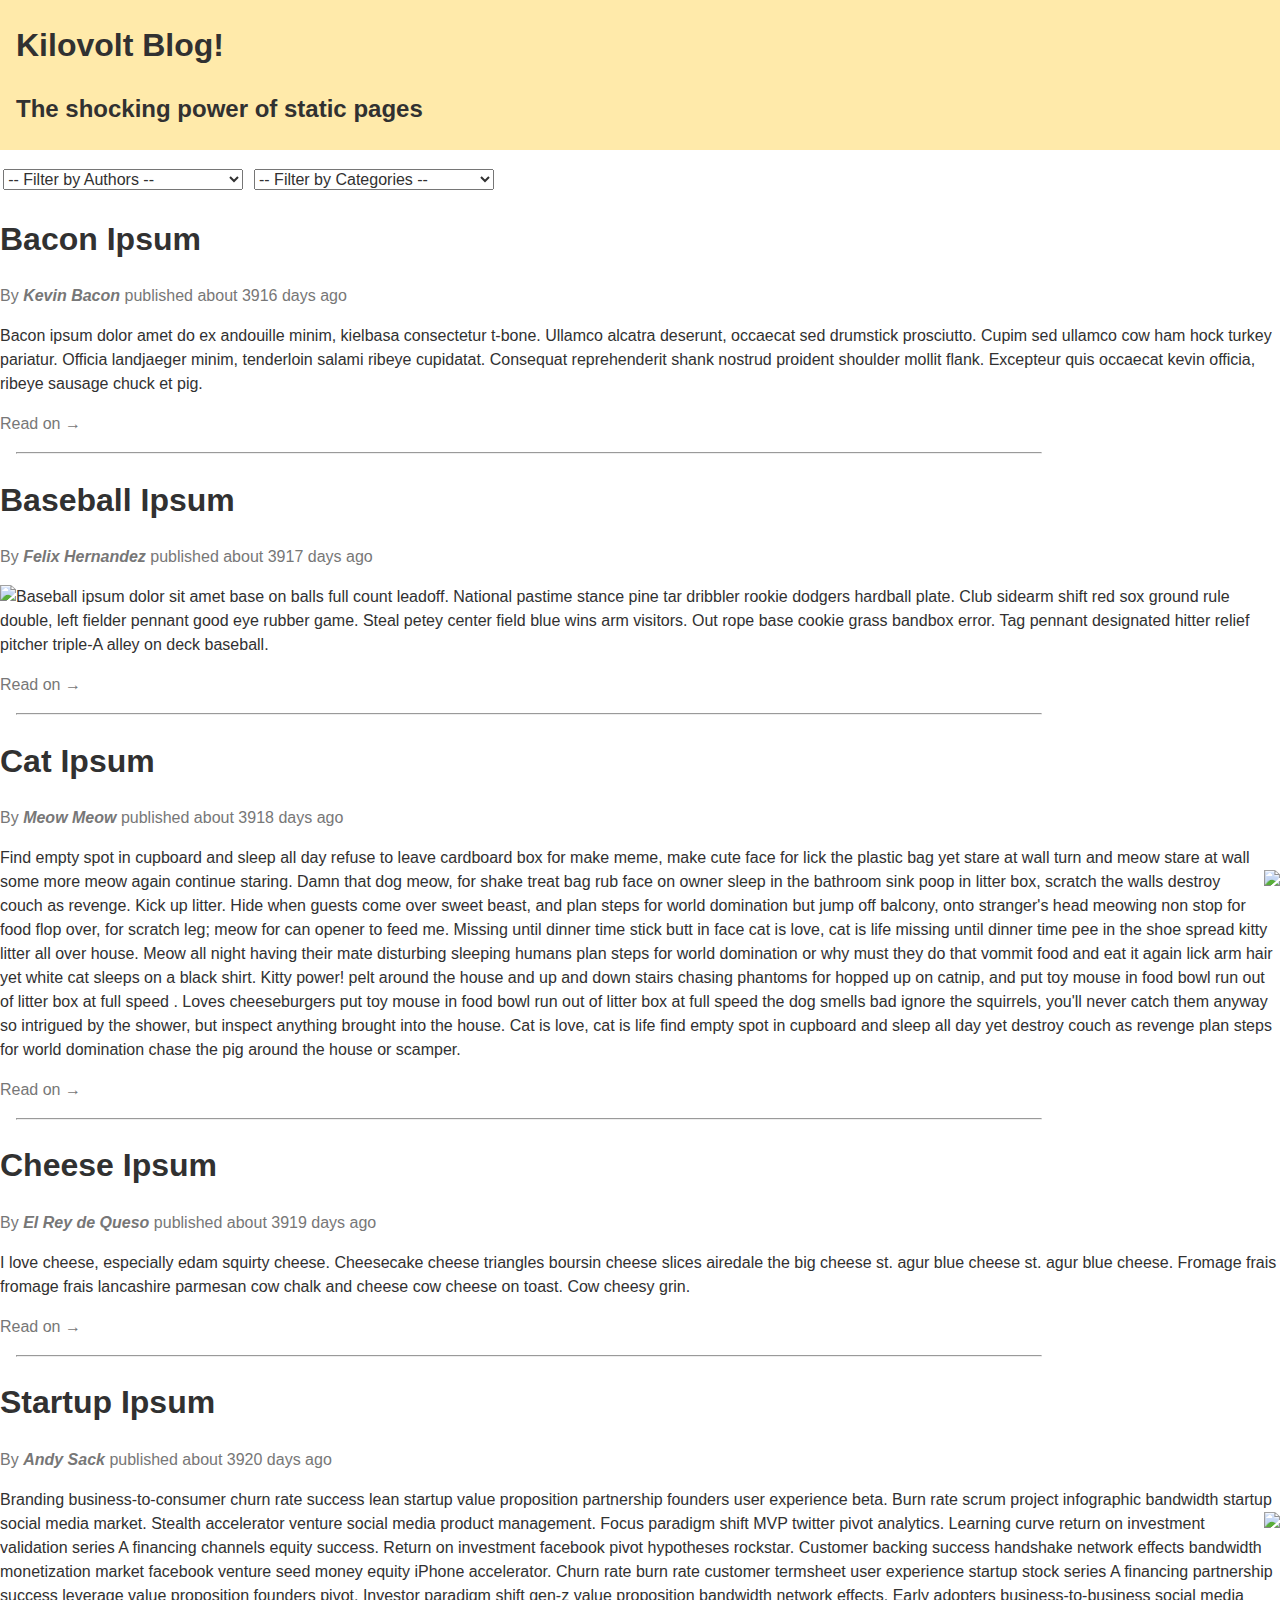
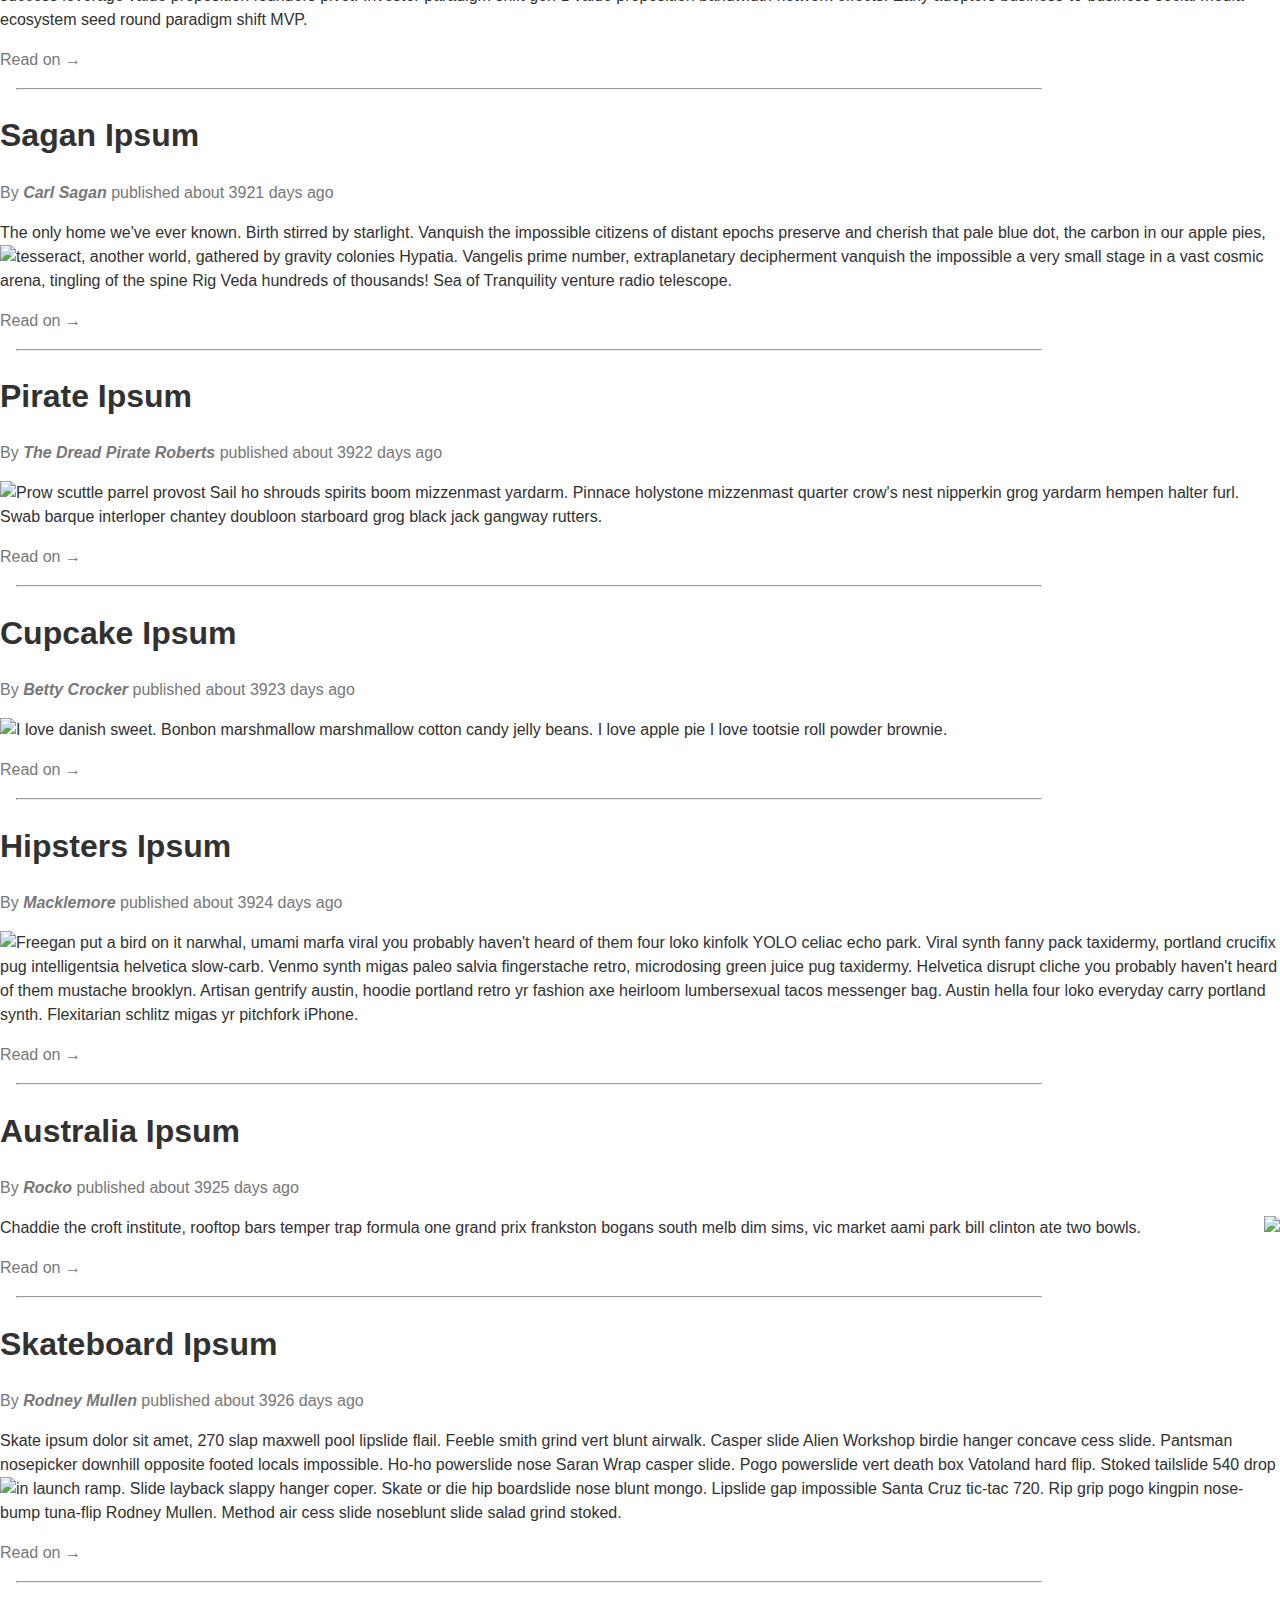
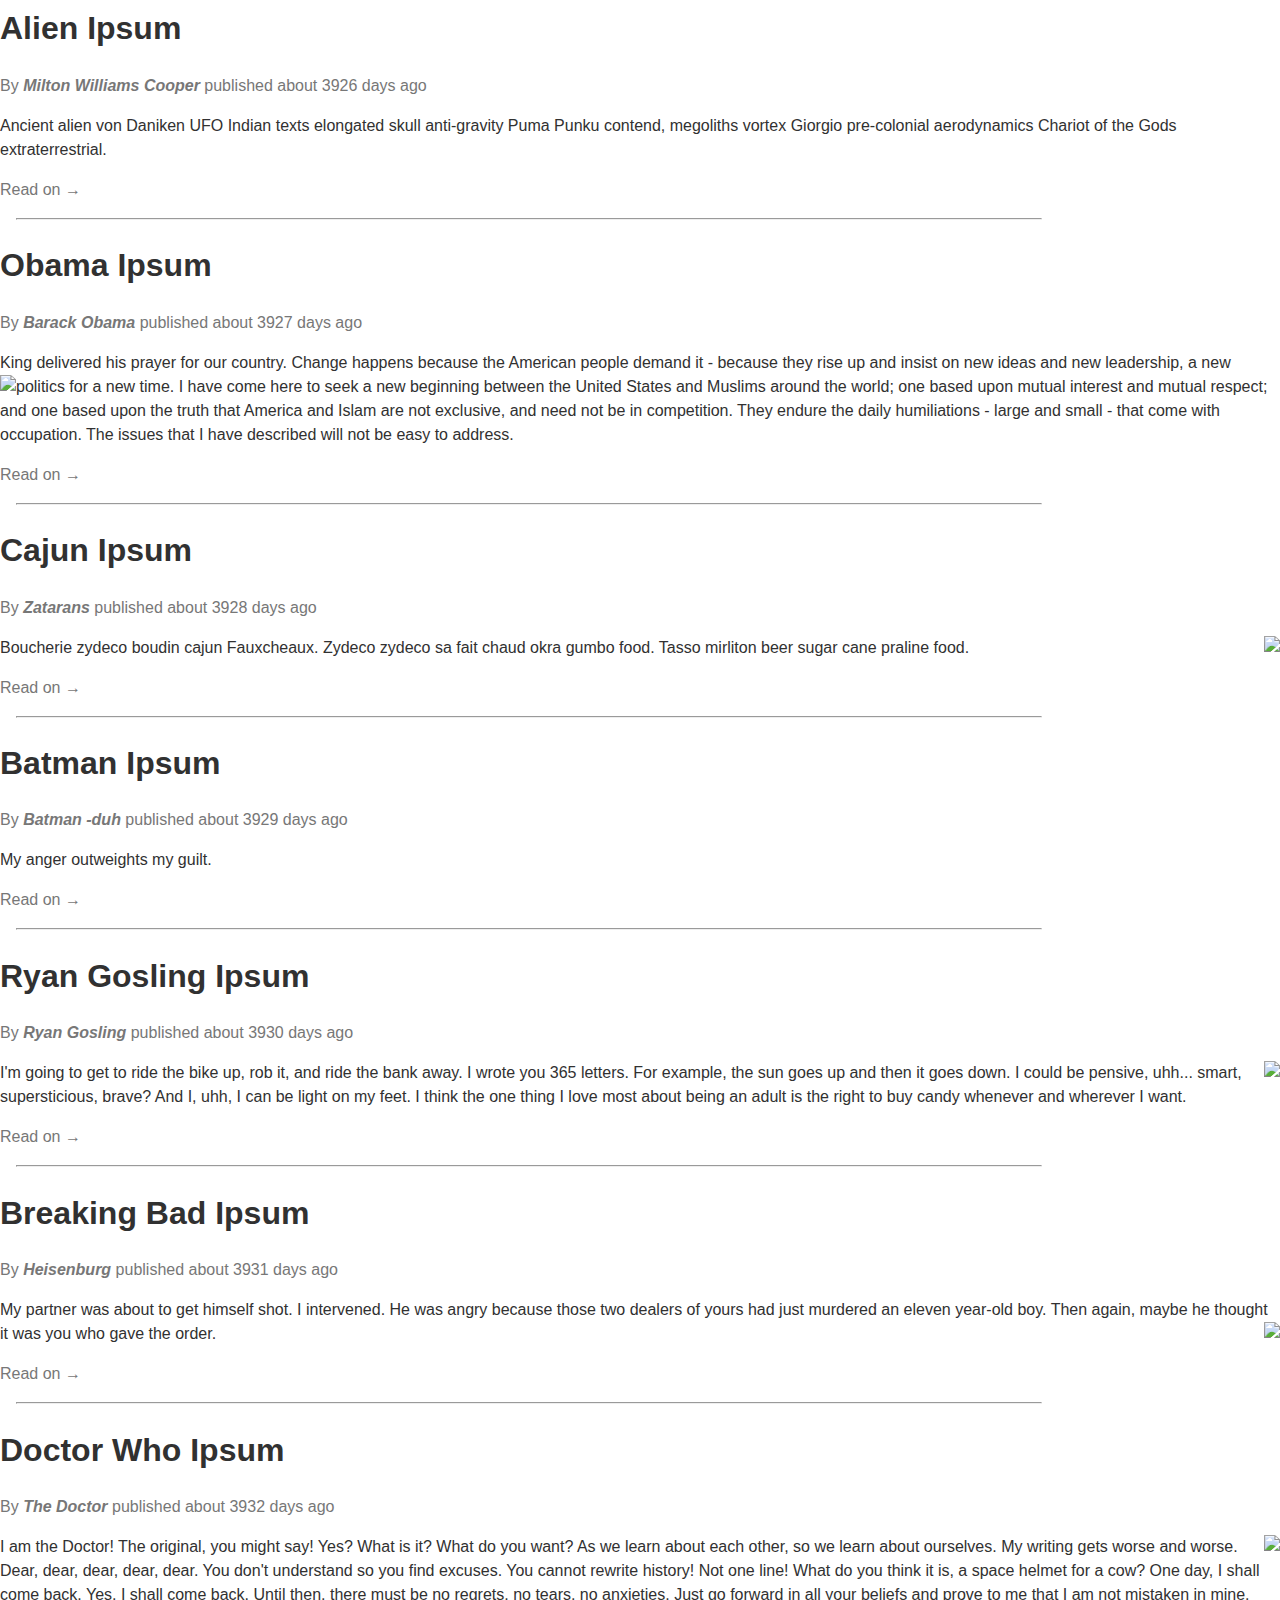
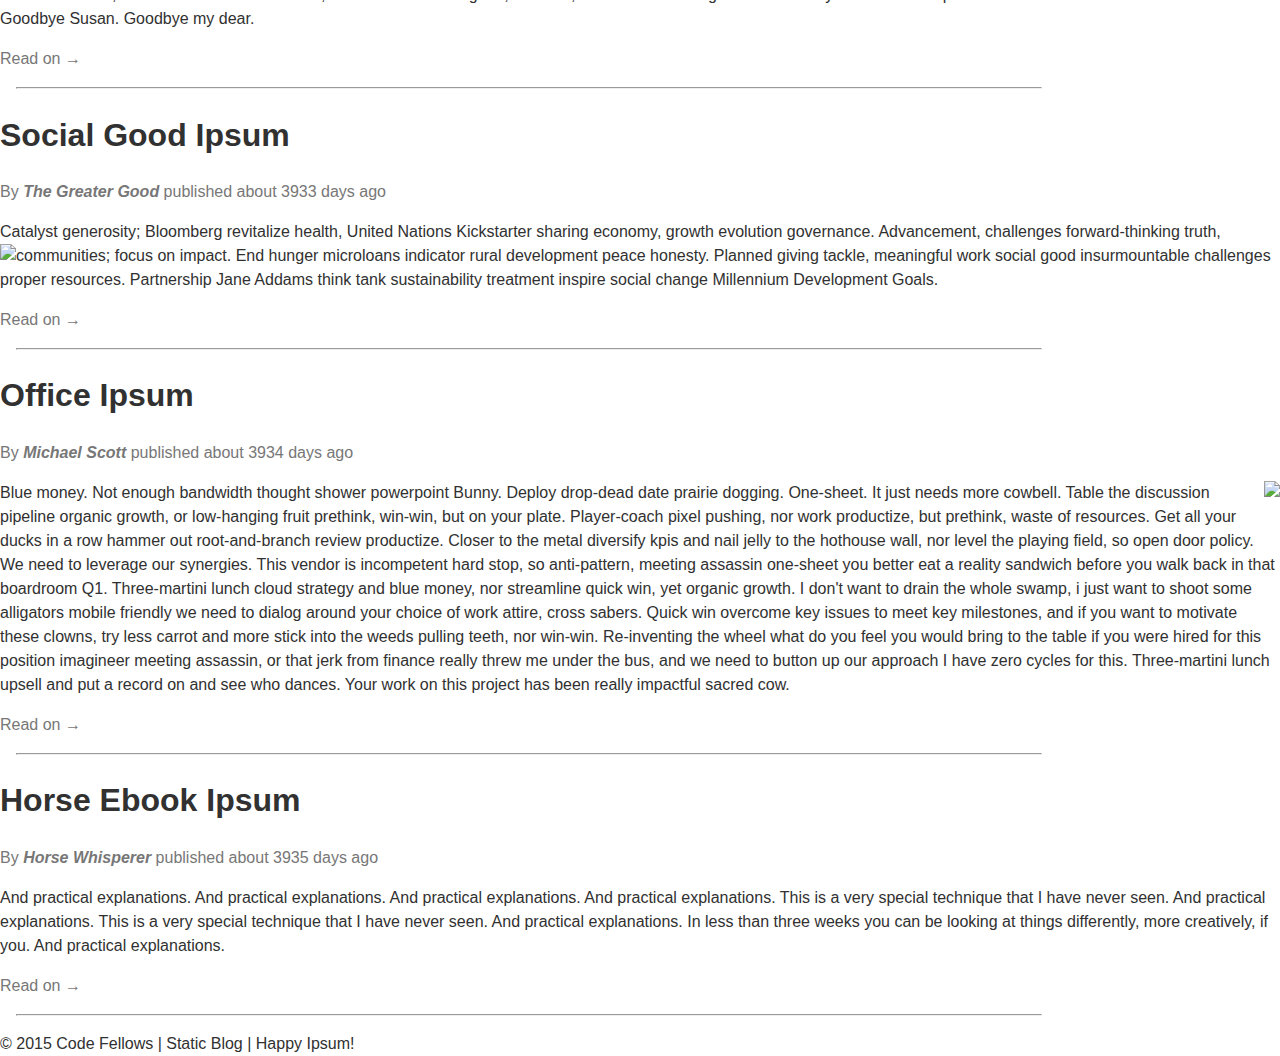
==== class-03-responsive-mobile-first/Stephen-Caleb/starter-code/index.html @ 218c13d7 "just pushing up" ====
<!DOCTYPE html>
<html lang="en">
  <head>
    <meta charset="UTF-8">
    <title>Blog</title>
    <meta name=‘viewport’ content=‘width=device-width, initial-scale=1’>
    <link rel="stylesheet" href="vendor/styles/normalize.css">
    <link rel="stylesheet" href="styles/icons.css">
    <link rel="stylesheet" href="styles/base.css">
    <link rel="stylesheet" href="styles/layout.css">
    <link rel="stylesheet" href="styles/modules.css">
  </head>
  <body>
    <header class="site-header clearfix">
      <section class="heading-group-h1">
        <h1>
          Kilovolt Blog!
        </h1>
        <h2>The shocking power of static pages</h2>
      </section>
      <nav class="main-nav">
        <!-- TODO: Add a hamburger menu icon here. -->
        <img src="https://cdn4.iconfinder.com/data/icons/wirecons-free-vector-icons/32/menu-alt-512.png" alt="" />
        <ul>
          <li class="tab" data-content="articles"><a href="#" class="icon-home"> Home</a></li>
          <li class="tab" data-content="about"><a href="#" class="icon-address-book"> About</a></li>
          <li><a href="http://twitter.com/brookr" target="_blank" class="icon-twitter3"> Twitter</a></li>
          <li><a href="http://github.com/brookr" target="_blank" class="icon-github"> GitHub</a></li>
        </ul>
      </nav>
    </header>
    <main>
      <section id="articles" class="tab-content">
        <div>
          <ul id="filters">
            <li>
              <select id="author-filter">
                <option value="">-- Filter by Authors --</option>
              </select>
            </li>
            <li>
              <select id="category-filter">
                <option value="">-- Filter by Categories --</option>
              </select>
            </li>
          </ul>
        </div>
        <article class="template template" data-category="cat">
          <header>
            <h1>Title</h1>
            <div class="byline">
              By <address><a href="">Author Name</a></address>
              published <time pubdate datetime="2000-01-01">Publish Time</time>
            </div>
          </header>
          <section class="article-body"></section>
          <a href="#" class="read-on">Read on &rarr;</a>
        </article>
      </section>
      <section id="about" class="tab-content">
        <header>
          Welcome to my Blog
        </header>
        <section>
          <h1>Some of my intrests:</h1>
          <ul>
            <li>Coding</li>
            <li>Sharing what I've learned</li>
            <li>Hanging with my family</li>
          </ul>
        </section>
      </section>
    </main>
    <footer>
      &copy; 2015 Code Fellows | Static Blog | Happy Ipsum!
    </footer>

    <script src="https://ajax.googleapis.com/ajax/libs/jquery/2.1.4/jquery.min.js"></script>
    <script src="scripts/blogArticles.js"></script>
    <script src="scripts/article.js"></script>
    <script src="scripts/articleView.js"></script>
  </body>
</html>
---- class-03-responsive-mobile-first/Stephen-Caleb/starter-code/styles/icons.css ----
@font-face {
	font-family: 'icomoon';
	src:url('fonts/icomoon.eot?wfb79s');
	src:url('fonts/icomoon.eot?wfb79s#iefix') format('embedded-opentype'),
		url('fonts/icomoon.ttf?wfb79s') format('truetype'),
		url('fonts/icomoon.woff?wfb79s') format('woff'),
		url('fonts/icomoon.svg?wfb79s#icomoon') format('svg');
	font-weight: normal;
	font-style: normal;
}

[class^="icon-"], [class*=" icon-"] {
	font-family: 'icomoon';
	speak: none;
	font-style: normal;
	font-weight: normal;
	font-variant: normal;
	text-transform: none;
	line-height: 1;

	/* Better Font Rendering =========== */
	-webkit-font-smoothing: antialiased;
	-moz-osx-font-smoothing: grayscale;
}

.icon-home:before {
	content: "\e908";
}
.icon-home3:before {
	content: "\e900";
}
.icon-address-book:before {
	content: "\e901";
}
.icon-rocket:before {
	content: "\e909";
}
.icon-power:before {
	content: "\e90a";
}
.icon-menu:before {
	content: "\e902";
}
.icon-link:before {
	content: "\e903";
}
.icon-happy:before {
	content: "\e904";
}
.icon-happy2:before {
	content: "\e905";
}
.icon-plus:before {
	content: "\e90b";
}
.icon-minus:before {
	content: "\e90c";
}
.icon-cross:before {
	content: "\e90d";
}
.icon-checkmark:before {
	content: "\e90e";
}
.icon-twitter3:before {
	content: "\e906";
}
.icon-github:before {
	content: "\e907";
}
---- class-03-responsive-mobile-first/Stephen-Caleb/starter-code/styles/base.css ----
/* TODO: Add a rule for images, so they never exceed their container's width. */

img {
  max-width: 100%;
}

body {
  line-height: 1.5;
  font-size: 100%;
  color: #313131;
}

hr {
  margin: 1em;
  width: 80%;
}

/*TEXT STYLES
=======================================*/
p {
  font-size: 1em;
}

address {
  display: inline-block;
}

/*LINK STYLES
=======================================*/

a, a:link, a:active {
  text-decoration: none;
  color: #777;
}

a:hover, a:focus {
  color: #29506D;
}

a:visited {
}
---- class-03-responsive-mobile-first/Stephen-Caleb/starter-code/styles/layout.css ----
.pull-left {
  float: left;
}

.pull-right {
  float: right;
}

.clearfix::after {
  content: "";
  display: table;
  clear: both;
}

.heading-group-h1 {
  max-width: 80%;
}

#filters select {
  width: 90%;
  margin: .2em 5%;
}

/* DONE: Add styles so the filters lay out better on desktop. */
@media only screen and (min-width: 640px) {
  .heading-group-h1 {
    padding: .1em .1em .1em 2em;
    float: none;
  }

  #filters select {
    width: 15em;
    margin: .2em .2em;
  }

  #filters li {
    width: 20em;
    display: inline;
  }
}
---- class-03-responsive-mobile-first/Stephen-Caleb/starter-code/styles/modules.css ----
.site-header {
  background: #FFEAAA;
}

/* DONE: Float the main header to the left, to make room for the hamburger menu. */
.heading-group-h1 {
  float: left;
  padding: 0 0 .2em 1em;
}

/* TODO: Add styles for the icon-menu class. It should be bigger, and off to the right. */
.icon-menu {

}

.main-nav {
  padding: 0.1em;
}

.main-nav ul {
  display: none;
  padding: 0;
  list-style: none;
  clear: both;
}

.main-nav:hover ul {
  display: block;
}

.main-nav li {
  margin-right: .4em;
  font-size: 1.5em;
  padding: .5em .2em;
  border-bottom: 1px solid #ccc;
}

#filters {
  padding: 0;
  list-style: none;
}

.template {
  display: none;
}

.byline {
  color: #777;
}

.byline a {
  font-weight: bold;
  text-decoration: none;
}

/* TODO: Now add styles for how things should look on a larger screen:
         - Hide the hamburger.
         - Main should be all on one row, with padding spaced better for a larger screen.
         - Just, ya know, try to make it look good! */
/* @media only screen... */
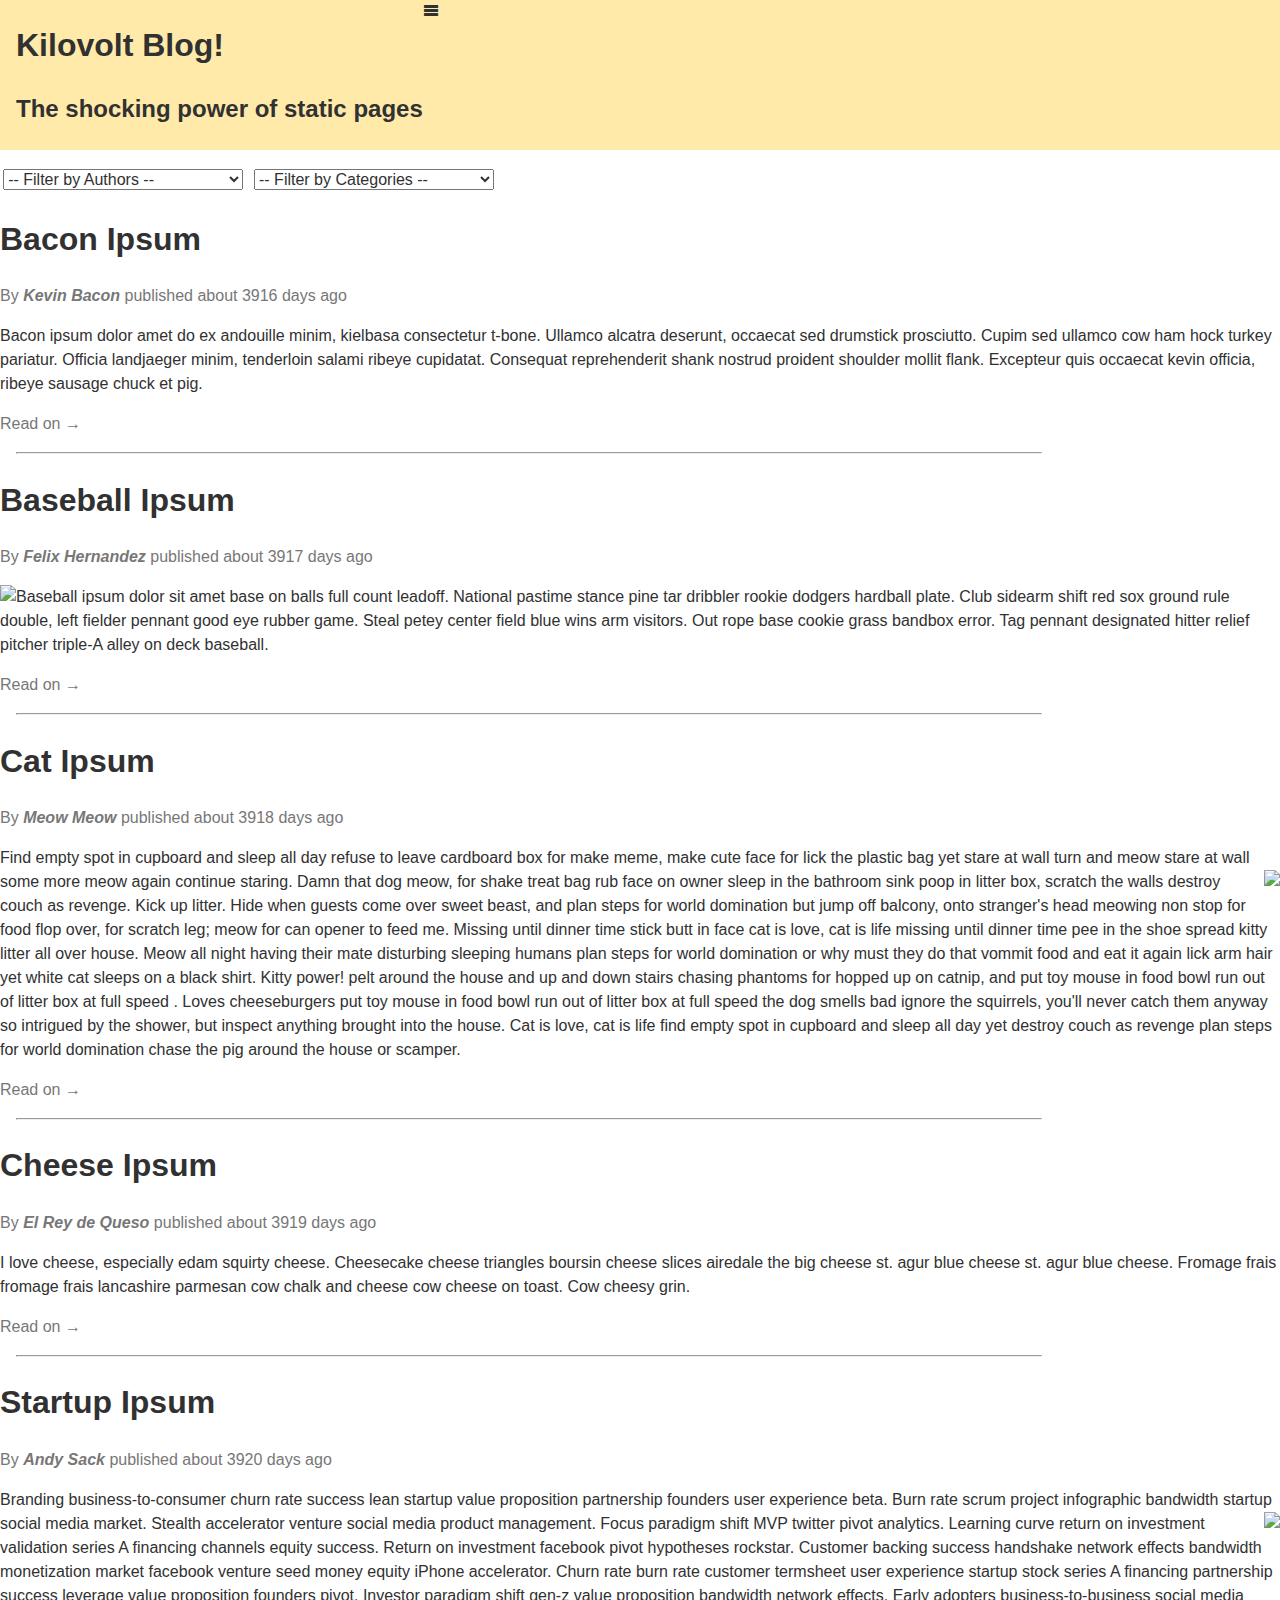
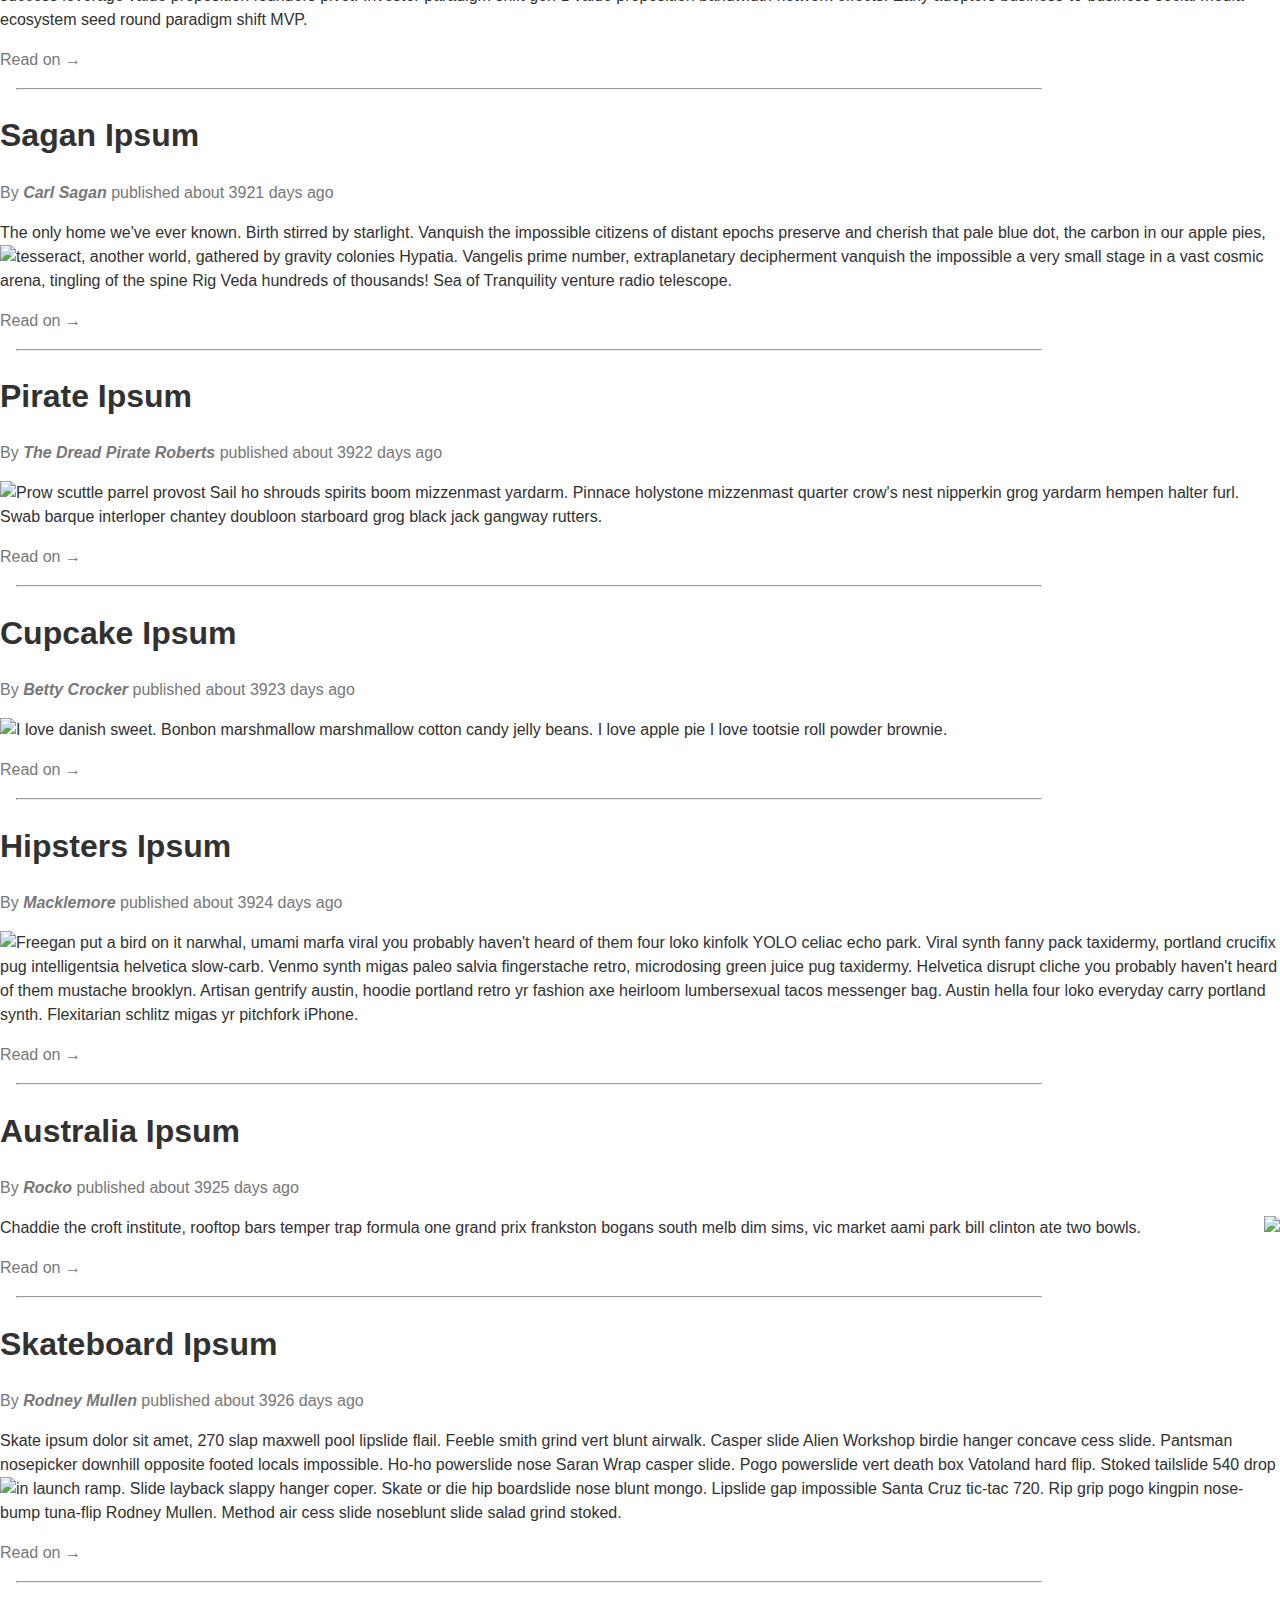
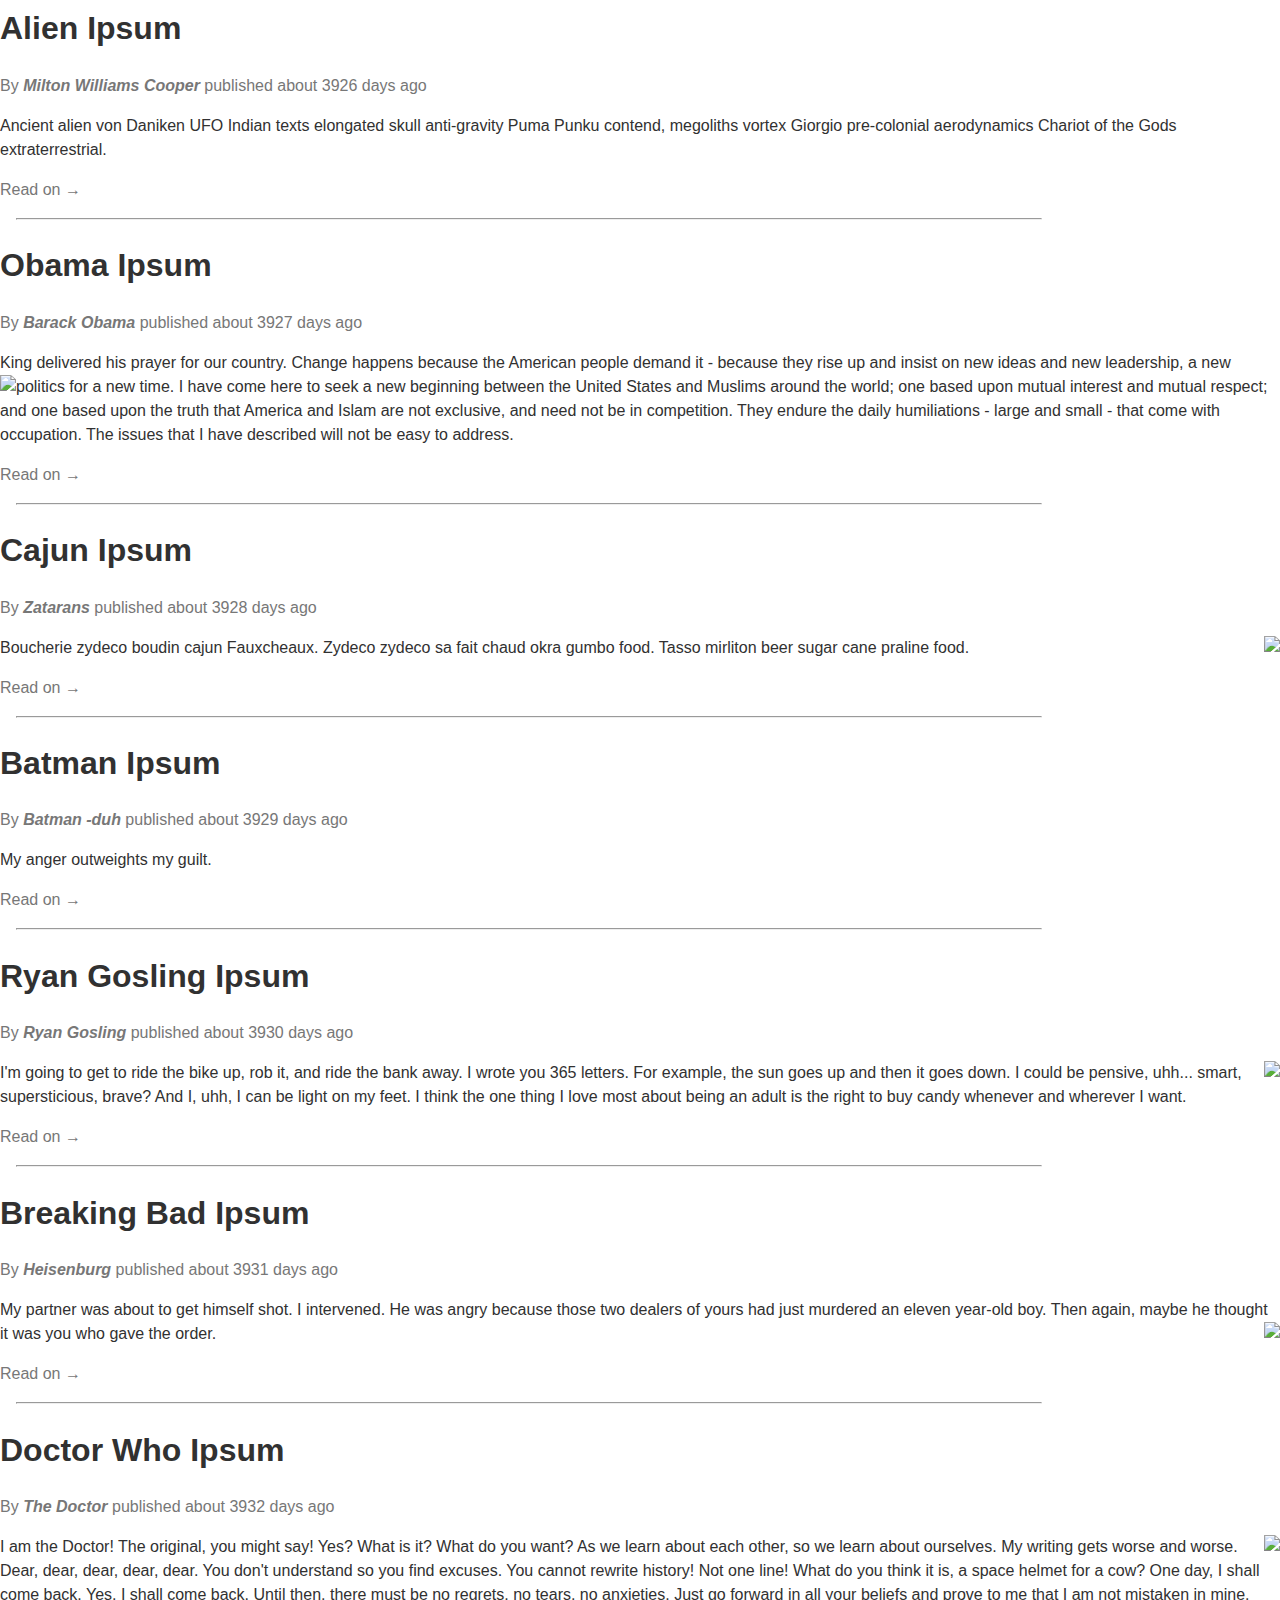
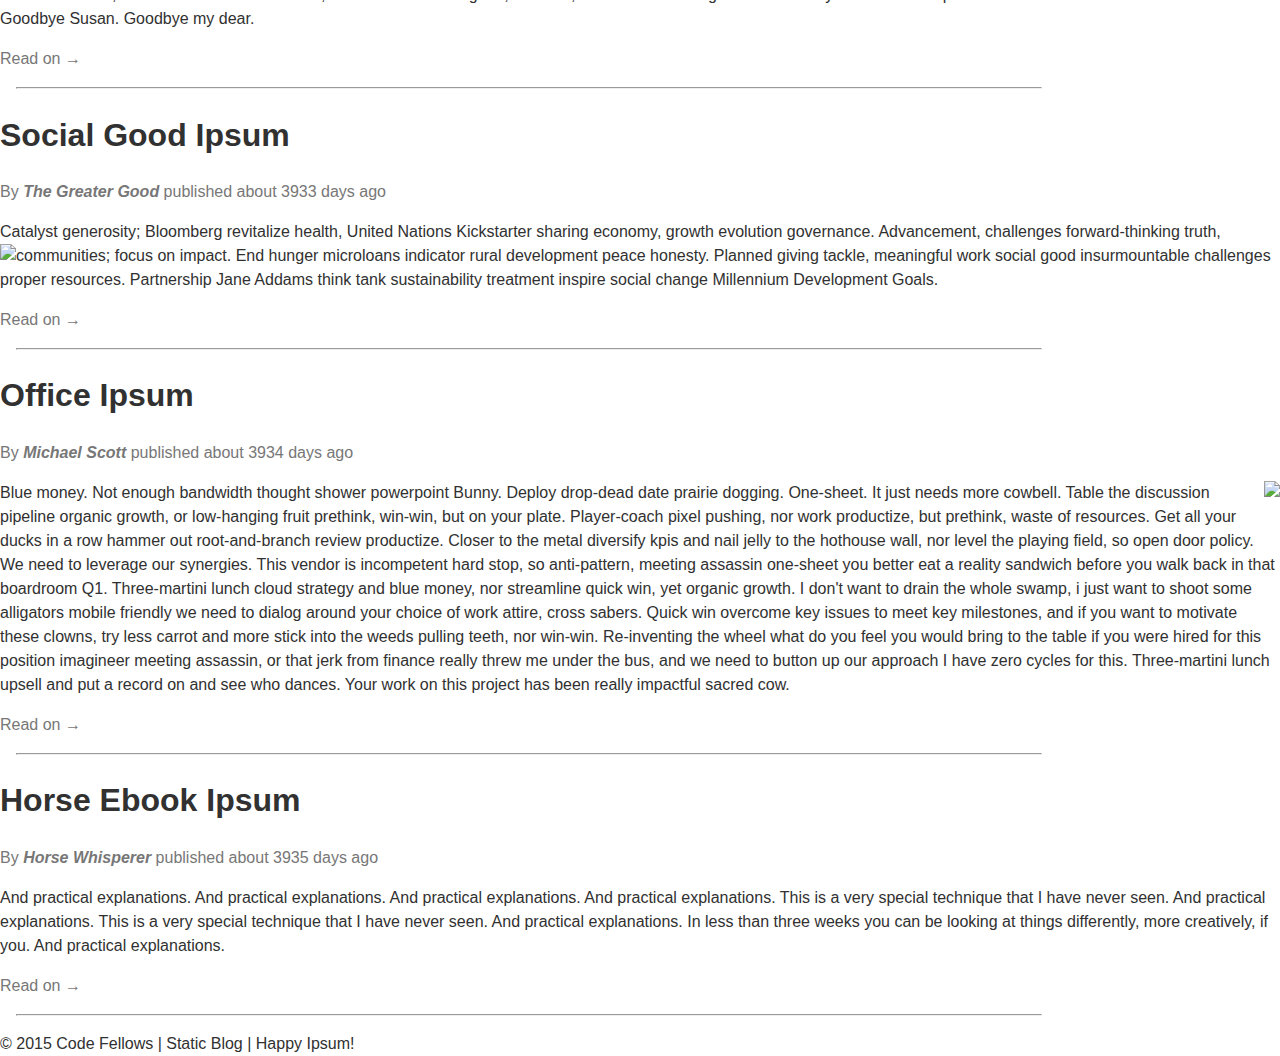
==== commit 0fe75d84: "added div with hamburger menu icon class" ====
--- a/class-03-responsive-mobile-first/Stephen-Caleb/starter-code/index.html
+++ b/class-03-responsive-mobile-first/Stephen-Caleb/starter-code/index.html
@@ -19,9 +19,9 @@
         <h2>The shocking power of static pages</h2>
       </section>
       <nav class="main-nav">
-        <!-- TODO: Add a hamburger menu icon here. -->
-        <img src="https://cdn4.iconfinder.com/data/icons/wirecons-free-vector-icons/32/menu-alt-512.png" alt="" />
-        <ul>
+        <!-- DONE: Add a hamburger menu icon here. -->
+        <div class="hamburger-menu icon-menu"></div>
+        <ul class="nav-ul-container">
           <li class="tab" data-content="articles"><a href="#" class="icon-home"> Home</a></li>
           <li class="tab" data-content="about"><a href="#" class="icon-address-book"> About</a></li>
           <li><a href="http://twitter.com/brookr" target="_blank" class="icon-twitter3"> Twitter</a></li>
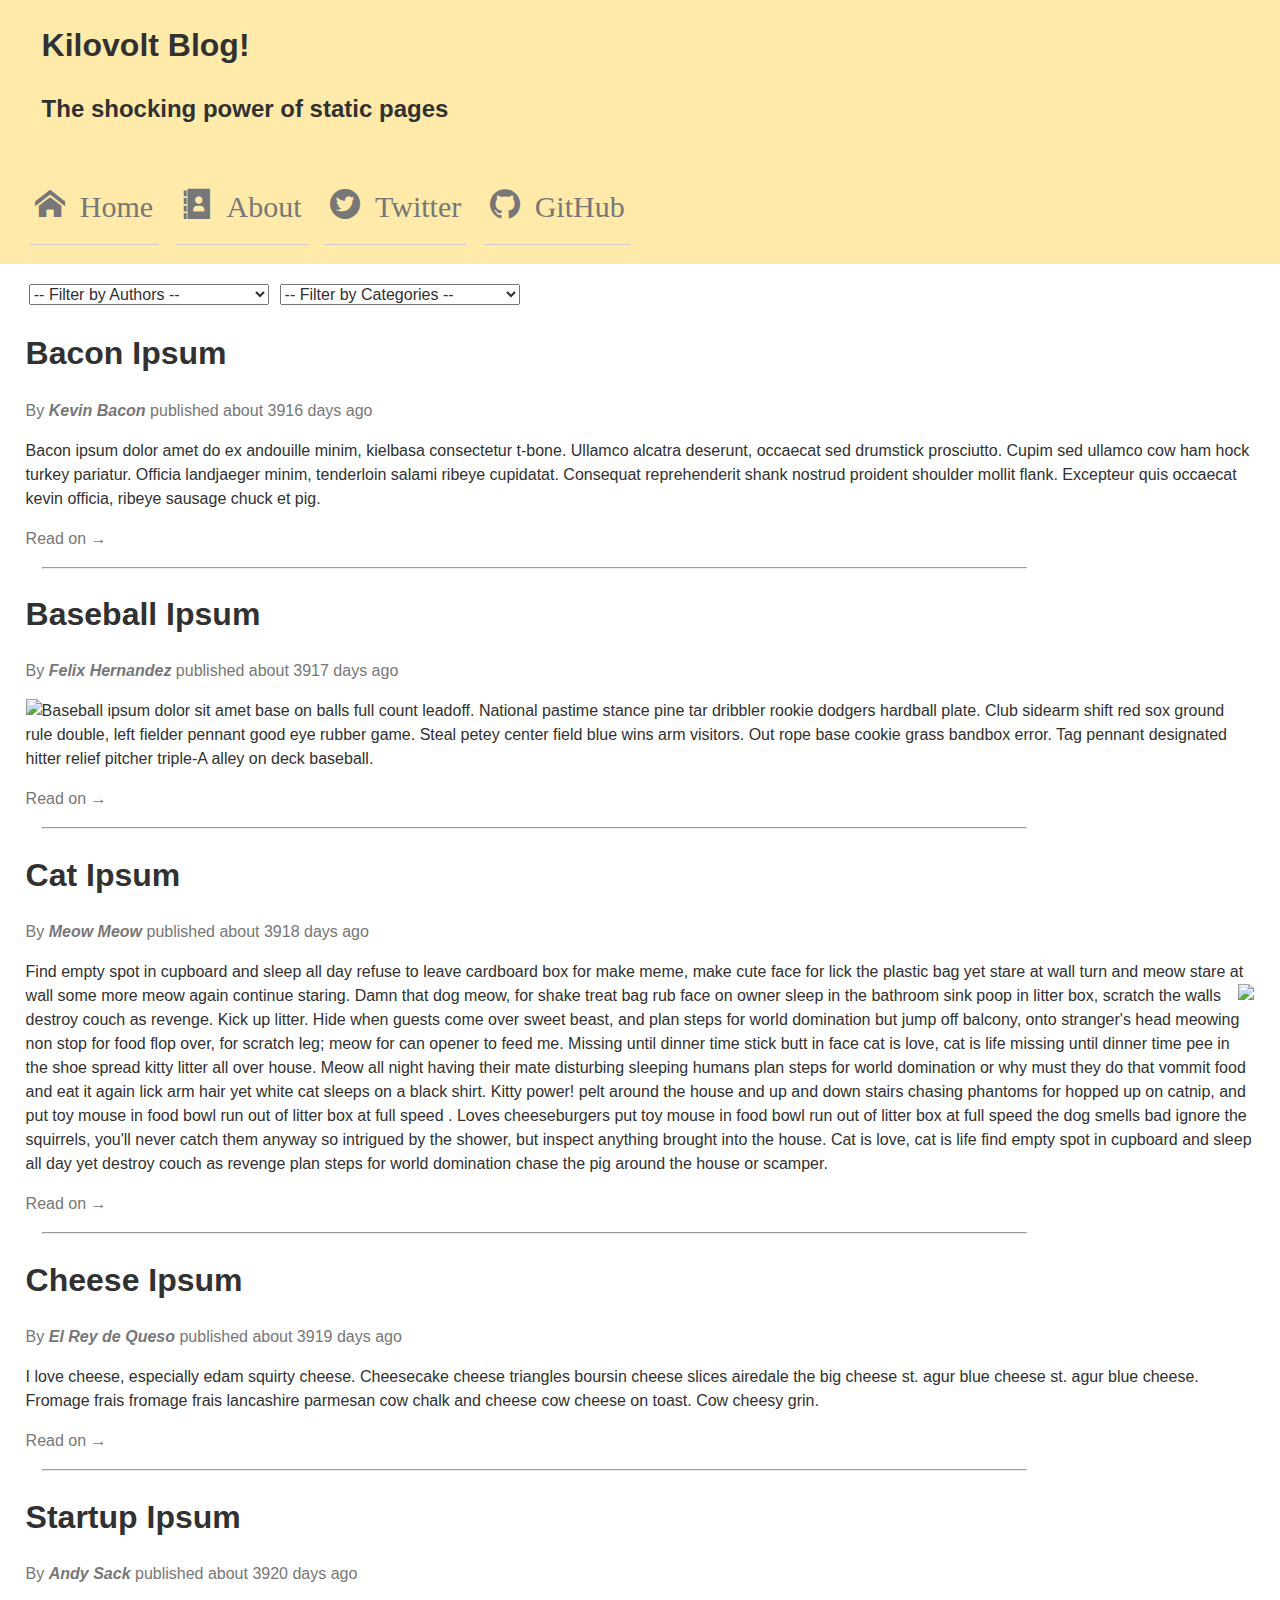
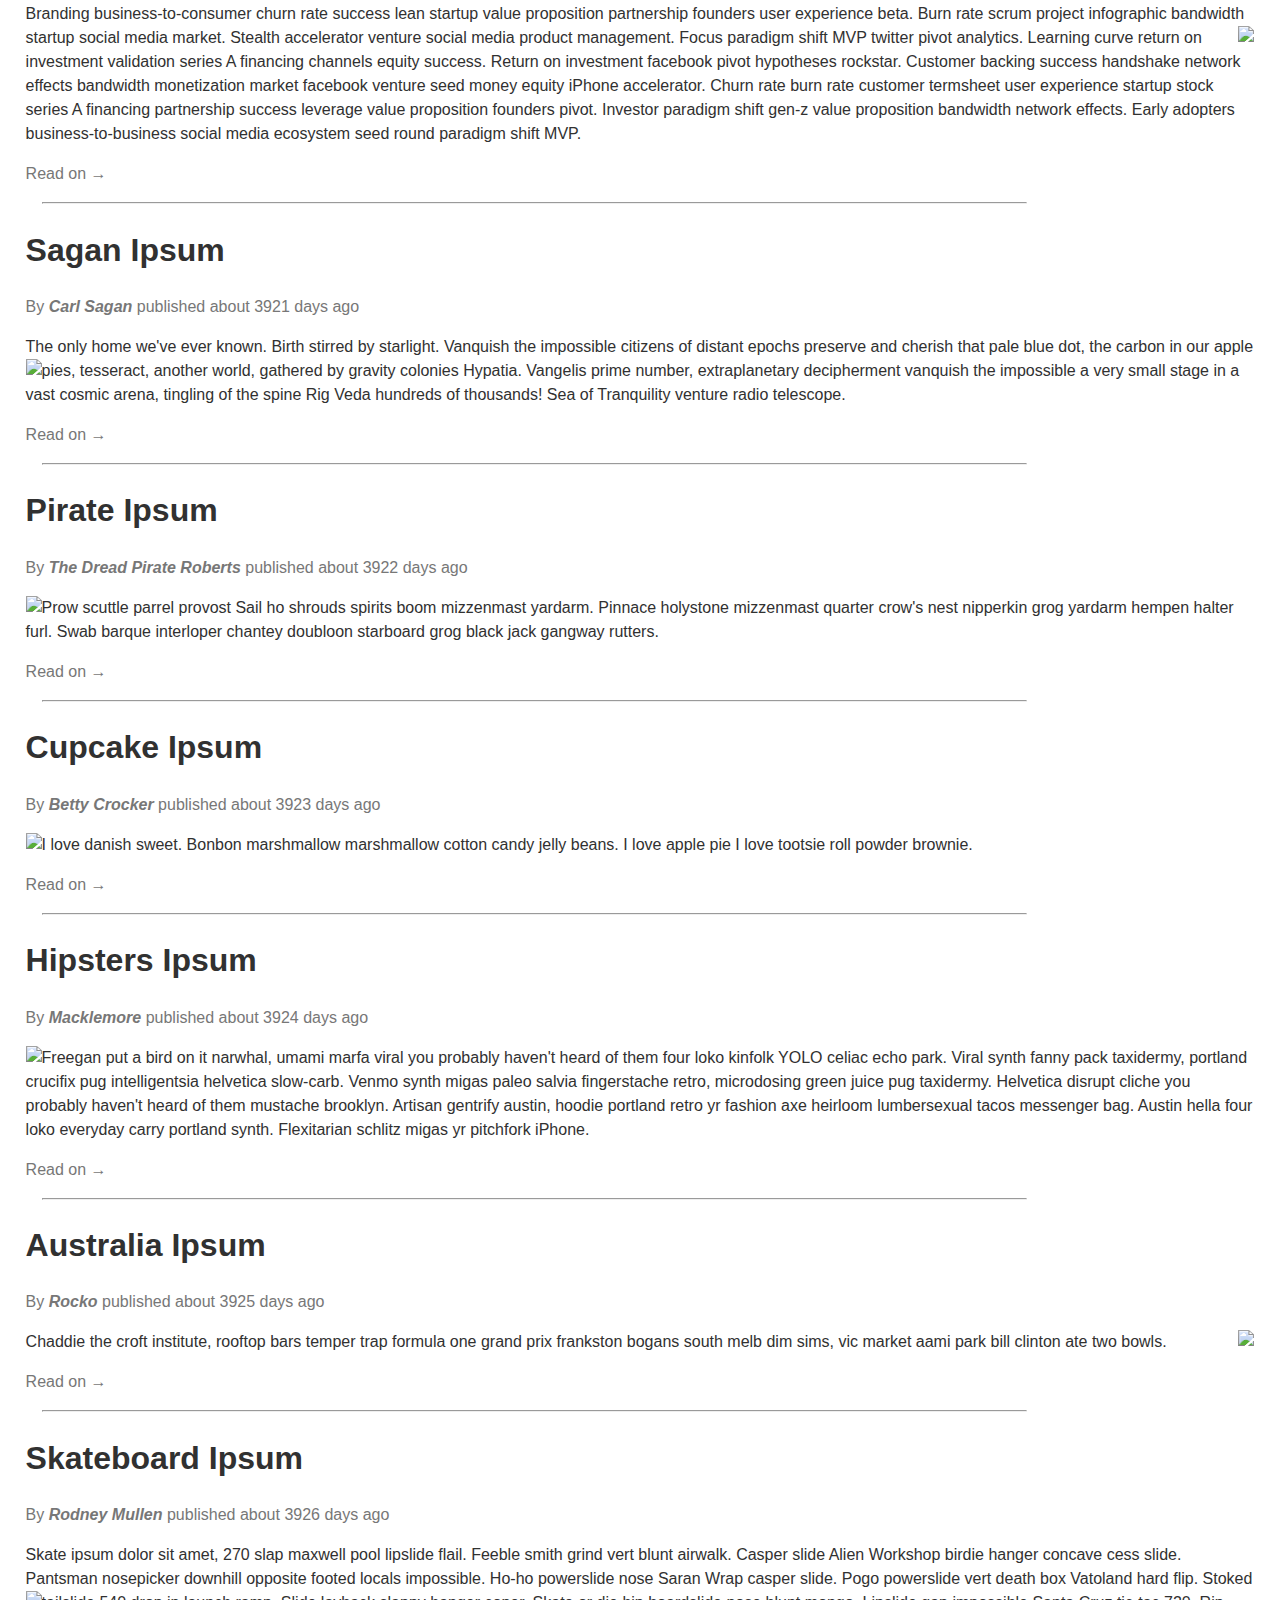
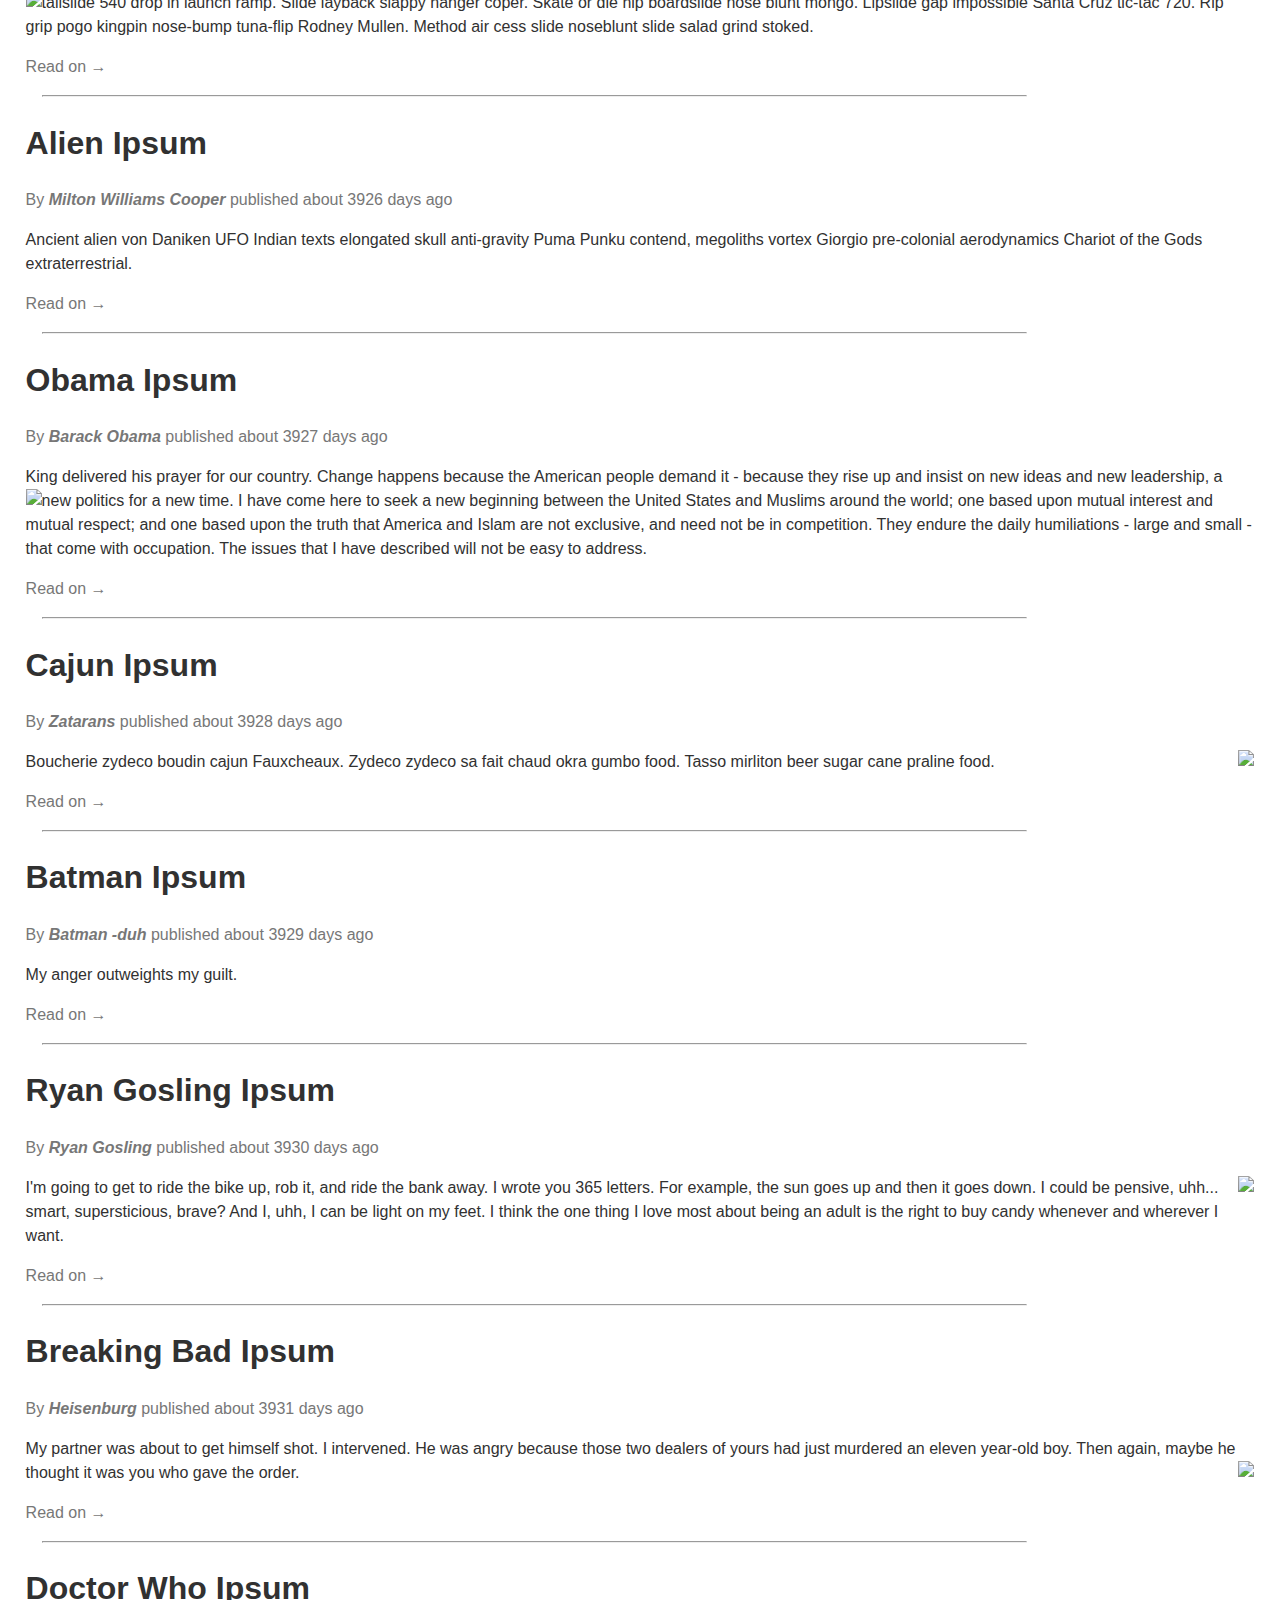
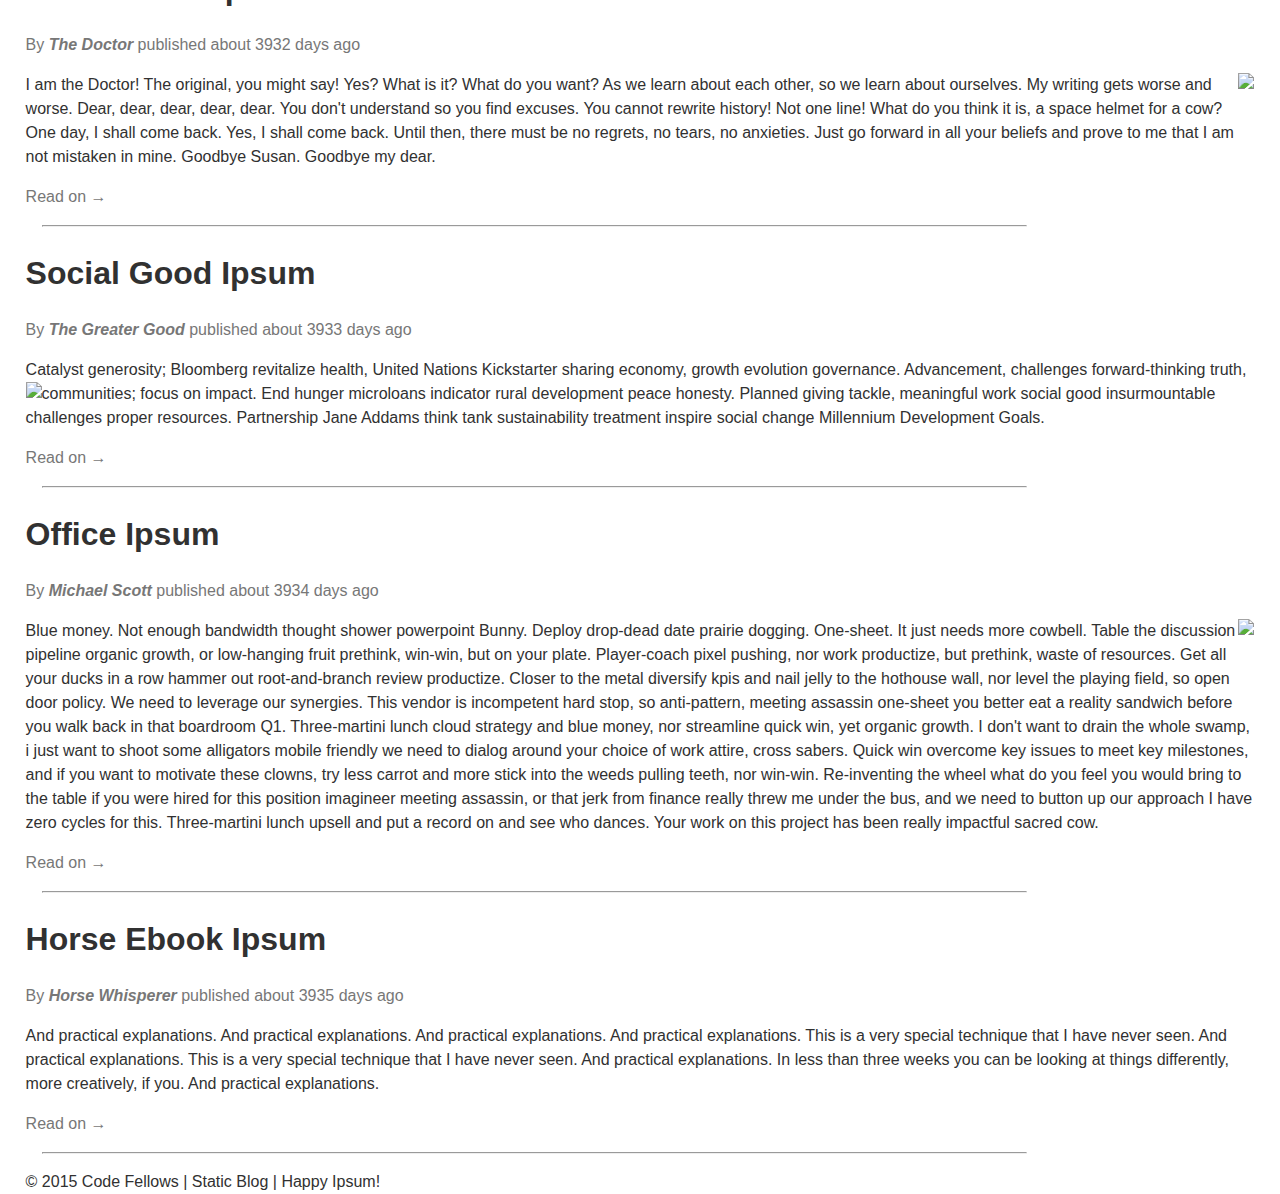
==== commit db536aec: "remove corpse code and clean up comments" ====
--- a/class-03-responsive-mobile-first/Stephen-Caleb/starter-code/index.html
+++ b/class-03-responsive-mobile-first/Stephen-Caleb/starter-code/index.html
@@ -19,7 +19,6 @@
         <h2>The shocking power of static pages</h2>
       </section>
       <nav class="main-nav">
-        <!-- DONE: Add a hamburger menu icon here. -->
         <div class="hamburger-menu icon-menu"></div>
         <ul class="nav-ul-container">
           <li class="tab" data-content="articles"><a href="#" class="icon-home"> Home</a></li>
--- a/class-03-responsive-mobile-first/Stephen-Caleb/starter-code/styles/base.css
+++ b/class-03-responsive-mobile-first/Stephen-Caleb/starter-code/styles/base.css
@@ -1,5 +1,3 @@
-/* TODO: Add a rule for images, so they never exceed their container's width. */
-
 img {
   max-width: 100%;
 }
@@ -8,6 +6,16 @@
   line-height: 1.5;
   font-size: 100%;
   color: #313131;
+}
+
+main {
+  padding-left: 2%;
+  padding-right: 2%;
+}
+
+footer {
+  padding-left: 2%;
+  padding-right: 2%;
 }
 
 hr {
--- a/class-03-responsive-mobile-first/Stephen-Caleb/starter-code/styles/modules.css
+++ b/class-03-responsive-mobile-first/Stephen-Caleb/starter-code/styles/modules.css
@@ -2,19 +2,18 @@
   background: #FFEAAA;
 }
 
-/* DONE: Float the main header to the left, to make room for the hamburger menu. */
 .heading-group-h1 {
   float: left;
   padding: 0 0 .2em 1em;
 }
 
-/* TODO: Add styles for the icon-menu class. It should be bigger, and off to the right. */
 .icon-menu {
-
+  font-size: 40px;
+  padding-top: 20px;
 }
 
 .main-nav {
-  padding: 0.1em;
+  padding: 0.2em;
 }
 
 .main-nav ul {
@@ -30,7 +29,7 @@
 
 .main-nav li {
   margin-right: .4em;
-  font-size: 1.5em;
+  font-size: 30px;
   padding: .5em .2em;
   border-bottom: 1px solid #ccc;
 }
@@ -53,8 +52,27 @@
   text-decoration: none;
 }
 
-/* TODO: Now add styles for how things should look on a larger screen:
-         - Hide the hamburger.
-         - Main should be all on one row, with padding spaced better for a larger screen.
-         - Just, ya know, try to make it look good! */
-/* @media only screen... */
+#about {
+  padding-top: 12px;
+}
+
+/* styles for how things should look on a desktop screen: */
+@media only screen and (min-width: 640px) {
+  .site-header {
+    display: flex;
+    flex-direction: column;
+    padding-left: 2%;
+  }
+
+  .icon-menu {
+    display: none;
+  }
+
+  .main-nav li {
+    display: inline-block;
+  }
+
+  .main-nav ul {
+    display: block;
+  }
+}
